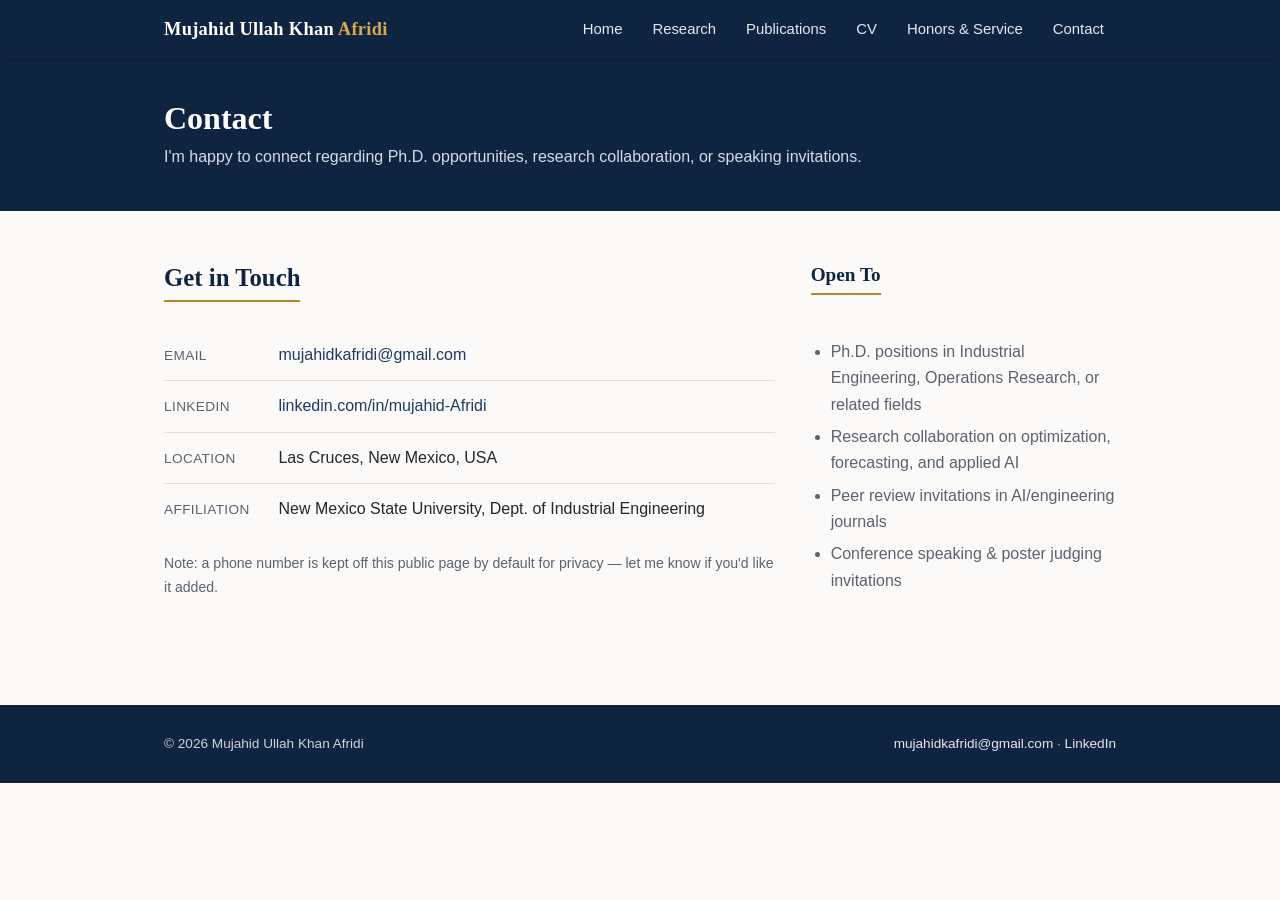
==== contact.html @ 0a48db90 "Add files via upload" ====
<!DOCTYPE html>
<html lang="en">
<head>
<meta charset="UTF-8">
<meta name="viewport" content="width=device-width, initial-scale=1.0">
<title>Contact | Mujahid Ullah Khan Afridi</title>
<link rel="stylesheet" href="style.css">
</head>
<body>

<header class="site-header">
  <div class="nav-wrap">
    <a href="index.html" class="site-title">Mujahid Ullah Khan <span>Afridi</span></a>
    <input type="checkbox" id="nav-toggle">
    <label for="nav-toggle" class="nav-toggle-label">&#9776;</label>
    <nav class="main-nav">
      <ul>
        <li><a href="index.html">Home</a></li>
        <li><a href="research.html">Research</a></li>
        <li><a href="publications.html">Publications</a></li>
        <li><a href="cv.html">CV</a></li>
        <li><a href="honors.html">Honors &amp; Service</a></li>
        <li><a href="contact.html">Contact</a></li>
      </ul>
    </nav>
  </div>
</header>

<div class="page-header">
  <div class="container">
    <h1>Contact</h1>
    <p>I'm happy to connect regarding Ph.D. opportunities, research collaboration, or speaking invitations.</p>
  </div>
</div>

<section>
  <div class="container two-col">
    <div>
      <h2>Get in Touch</h2>
      <ul class="contact-list">
        <li><span class="label">Email</span> <a href="mailto:mujahidkafridi@gmail.com">mujahidkafridi@gmail.com</a></li>
        <li><span class="label">LinkedIn</span> <a href="https://linkedin.com/in/mujahid-Afridi" target="_blank" rel="noopener">linkedin.com/in/mujahid-Afridi</a></li>
        <li><span class="label">Location</span> Las Cruces, New Mexico, USA</li>
        <li><span class="label">Affiliation</span> New Mexico State University, Dept. of Industrial Engineering</li>
      </ul>
      <p style="color:var(--text-muted); font-size:0.88rem; margin-top:18px;">
        Note: a phone number is kept off this public page by default for privacy — let me know if you'd like it added.
      </p>
    </div>
    <div>
      <h2 style="font-size:1.2rem;">Open To</h2>
      <ul class="plain">
        <li>Ph.D. positions in Industrial Engineering, Operations Research, or related fields</li>
        <li>Research collaboration on optimization, forecasting, and applied AI</li>
        <li>Peer review invitations in AI/engineering journals</li>
        <li>Conference speaking &amp; poster judging invitations</li>
      </ul>
    </div>
  </div>
</section>

<footer class="site-footer">
  <div class="container">
    <span>&copy; 2026 Mujahid Ullah Khan Afridi</span>
    <span><a href="mailto:mujahidkafridi@gmail.com">mujahidkafridi@gmail.com</a> &middot; <a href="https://linkedin.com/in/mujahid-Afridi" target="_blank" rel="noopener">LinkedIn</a></span>
  </div>
</footer>

<script src="main.js"></script>
</body>
</html>
---- style.css ----
/* ================= Base ================= */
:root {
  --navy: #0f2440;
  --navy-light: #1c3a63;
  --accent: #b3862c;
  --accent-light: #d9a94a;
  --bg: #fbfaf8;
  --bg-alt: #f2efe9;
  --text: #22282f;
  --text-muted: #5a6270;
  --border: #e2dfd7;
  --max-width: 1000px;
  --radius: 6px;
}

* { box-sizing: border-box; }

html { scroll-behavior: smooth; }

body {
  margin: 0;
  color: var(--text);
  background: var(--bg);
  line-height: 1.65;
  -webkit-font-smoothing: antialiased;
  font-family: "Helvetica Neue", Arial, sans-serif;
}

h1, h2, h3, h4 {
  font-family: "Georgia", "Iowan Old Style", "Palatino Linotype", serif;
  color: var(--navy);
  line-height: 1.25;
  margin-top: 0;
}

a { color: var(--navy-light); text-decoration: none; }
a:hover { color: var(--accent); text-decoration: underline; }

img { max-width: 100%; display: block; }

.container {
  max-width: var(--max-width);
  margin: 0 auto;
  padding: 0 24px;
}

/* ================= Header / Nav ================= */
header.site-header {
  background: var(--navy);
  color: #fff;
  position: sticky;
  top: 0;
  z-index: 100;
  box-shadow: 0 1px 6px rgba(0,0,0,0.15);
}

.nav-wrap {
  max-width: var(--max-width);
  margin: 0 auto;
  display: flex;
  align-items: center;
  justify-content: space-between;
  padding: 14px 24px;
}

.site-title {
  color: #fff;
  font-size: 1.15rem;
  font-weight: 700;
  letter-spacing: 0.3px;
  font-family: "Georgia", serif;
}
.site-title span { color: var(--accent-light); }
.site-title:hover { text-decoration: none; color: #fff; }

nav.main-nav ul {
  list-style: none;
  display: flex;
  gap: 6px;
  margin: 0;
  padding: 0;
  flex-wrap: wrap;
}

nav.main-nav a {
  color: #e7e9ee;
  padding: 8px 12px;
  border-radius: var(--radius);
  font-size: 0.93rem;
  font-weight: 500;
}

nav.main-nav a:hover,
nav.main-nav a.active {
  background: rgba(255,255,255,0.12);
  color: #fff;
  text-decoration: none;
}

#nav-toggle { display: none; }
.nav-toggle-label {
  display: none;
  color: #fff;
  font-size: 1.5rem;
  cursor: pointer;
}

@media (max-width: 720px) {
  .nav-toggle-label { display: block; }
  nav.main-nav {
    width: 100%;
    display: none;
  }
  nav.main-nav ul {
    flex-direction: column;
    padding: 10px 0 4px;
  }
  #nav-toggle:checked ~ nav.main-nav { display: block; }
  .nav-wrap { flex-wrap: wrap; }
}

/* ================= Hero ================= */
.hero {
  background: linear-gradient(135deg, var(--navy) 0%, var(--navy-light) 100%);
  color: #f5f6f8;
  padding: 64px 0 56px;
}
.hero .container {
  display: flex;
  align-items: center;
  gap: 40px;
  flex-wrap: wrap;
}
.hero-text { flex: 1 1 380px; }
.hero-photo {
  flex: 0 0 auto;
  width: 168px;
  height: 168px;
  border-radius: 50%;
  background: rgba(255,255,255,0.08);
  border: 3px solid var(--accent-light);
  display: flex;
  align-items: center;
  justify-content: center;
  color: rgba(255,255,255,0.55);
  font-size: 0.8rem;
  text-align: center;
  overflow: hidden;
}
.hero h1 {
  color: #fff;
  font-size: 2.1rem;
  margin-bottom: 6px;
}
.hero .tagline {
  color: var(--accent-light);
  font-size: 1.05rem;
  font-weight: 600;
  margin-bottom: 16px;
}
.hero p.lede {
  color: #dfe3ea;
  font-size: 1.02rem;
  max-width: 60ch;
}
.hero .cta-row {
  margin-top: 22px;
  display: flex;
  gap: 12px;
  flex-wrap: wrap;
}

.btn {
  display: inline-block;
  padding: 10px 20px;
  border-radius: var(--radius);
  font-weight: 600;
  font-size: 0.92rem;
  border: 1.5px solid var(--accent-light);
  color: #fff;
}
.btn:hover { background: var(--accent-light); color: var(--navy); text-decoration: none; }
.btn.btn-solid {
  background: var(--accent-light);
  color: var(--navy);
}
.btn.btn-solid:hover { background: #fff; border-color: #fff; }

/* ================= Sections ================= */
section { padding: 52px 0; }
section.alt { background: var(--bg-alt); }
section h2 {
  font-size: 1.55rem;
  border-bottom: 2px solid var(--accent);
  display: inline-block;
  padding-bottom: 6px;
  margin-bottom: 28px;
}
.section-intro {
  color: var(--text-muted);
  max-width: 68ch;
  margin-bottom: 28px;
}

.page-header {
  background: var(--navy);
  color: #fff;
  padding: 40px 0;
}
.page-header h1 { color: #fff; margin-bottom: 6px; }
.page-header p { color: #d7dce5; margin: 0; }

/* ================= Cards / Grid ================= */
.grid {
  display: grid;
  grid-template-columns: repeat(auto-fit, minmax(260px, 1fr));
  gap: 22px;
}

.card {
  background: #fff;
  border: 1px solid var(--border);
  border-radius: var(--radius);
  padding: 22px;
  transition: box-shadow 0.15s, transform 0.15s;
}
.card:hover { box-shadow: 0 4px 18px rgba(15,36,64,0.08); transform: translateY(-2px); }
.card h3 { font-size: 1.08rem; margin-bottom: 8px; }
.card .meta {
  color: var(--accent);
  font-weight: 600;
  font-size: 0.82rem;
  text-transform: uppercase;
  letter-spacing: 0.4px;
  margin-bottom: 8px;
}
.card p { color: var(--text-muted); font-size: 0.95rem; margin: 0 0 10px; }
.card .tags { display: flex; flex-wrap: wrap; gap: 6px; margin-top: 10px; }
.tag {
  background: var(--bg-alt);
  border: 1px solid var(--border);
  color: var(--text-muted);
  font-size: 0.76rem;
  padding: 3px 9px;
  border-radius: 999px;
}

/* ================= Publications ================= */
.pub-list { list-style: none; padding: 0; margin: 0; }
.pub-list li {
  padding: 18px 0;
  border-bottom: 1px solid var(--border);
}
.pub-list li:first-child { padding-top: 0; }
.pub-list .pub-title { font-weight: 700; color: var(--navy); font-size: 1rem; }
.pub-list .pub-meta { color: var(--text-muted); font-size: 0.9rem; margin-top: 4px; }
.pub-list .pub-status {
  display: inline-block;
  margin-top: 6px;
  font-size: 0.76rem;
  font-weight: 700;
  text-transform: uppercase;
  letter-spacing: 0.3px;
  padding: 2px 9px;
  border-radius: 999px;
  background: var(--bg-alt);
  color: var(--accent);
  border: 1px solid var(--border);
}

/* ================= Timeline (Honors/Presentations) ================= */
.timeline { list-style: none; padding: 0; margin: 0; }
.timeline li {
  position: relative;
  padding: 4px 0 26px 26px;
  border-left: 2px solid var(--border);
}
.timeline li:last-child { border-color: transparent; padding-bottom: 0; }
.timeline li::before {
  content: "";
  position: absolute;
  left: -6px;
  top: 6px;
  width: 10px;
  height: 10px;
  border-radius: 50%;
  background: var(--accent);
}
.timeline .t-title { font-weight: 700; color: var(--navy); }
.timeline .t-org { color: var(--text-muted); font-size: 0.92rem; }
.timeline .t-date {
  float: right;
  color: var(--text-muted);
  font-size: 0.82rem;
}

/* ================= CV page ================= */
.cv-embed {
  width: 100%;
  height: 82vh;
  border: 1px solid var(--border);
  border-radius: var(--radius);
  background: #fff;
}

/* ================= Contact ================= */
.contact-list { list-style: none; padding: 0; margin: 0; }
.contact-list li {
  padding: 12px 0;
  border-bottom: 1px solid var(--border);
  font-size: 1rem;
}
.contact-list li:last-child { border-bottom: none; }
.contact-list .label {
  display: inline-block;
  width: 110px;
  color: var(--text-muted);
  font-size: 0.85rem;
  text-transform: uppercase;
  letter-spacing: 0.4px;
}

/* ================= Footer ================= */
footer.site-footer {
  background: var(--navy);
  color: #cfd4dd;
  padding: 28px 0;
  margin-top: 40px;
  font-size: 0.85rem;
}
footer.site-footer .container {
  display: flex;
  justify-content: space-between;
  flex-wrap: wrap;
  gap: 10px;
}
footer.site-footer a { color: #e7e9ee; }

/* ================= Misc ================= */
.two-col {
  display: grid;
  grid-template-columns: 2fr 1fr;
  gap: 36px;
}
@media (max-width: 720px) {
  .two-col { grid-template-columns: 1fr; }
  .hero .container { text-align: center; justify-content: center; }
  .hero .cta-row { justify-content: center; }
}

ul.plain { padding-left: 20px; color: var(--text-muted); }
ul.plain li { margin-bottom: 6px; }

.badge-row { display: flex; gap: 10px; flex-wrap: wrap; margin-top: 18px; }
.stat {
  background: rgba(255,255,255,0.07);
  border: 1px solid rgba(255,255,255,0.15);
  border-radius: var(--radius);
  padding: 10px 16px;
  text-align: center;
}
.stat .num { font-size: 1.3rem; font-weight: 700; color: var(--accent-light); display:block; }
.stat .label { font-size: 0.75rem; color: #d7dce5; }
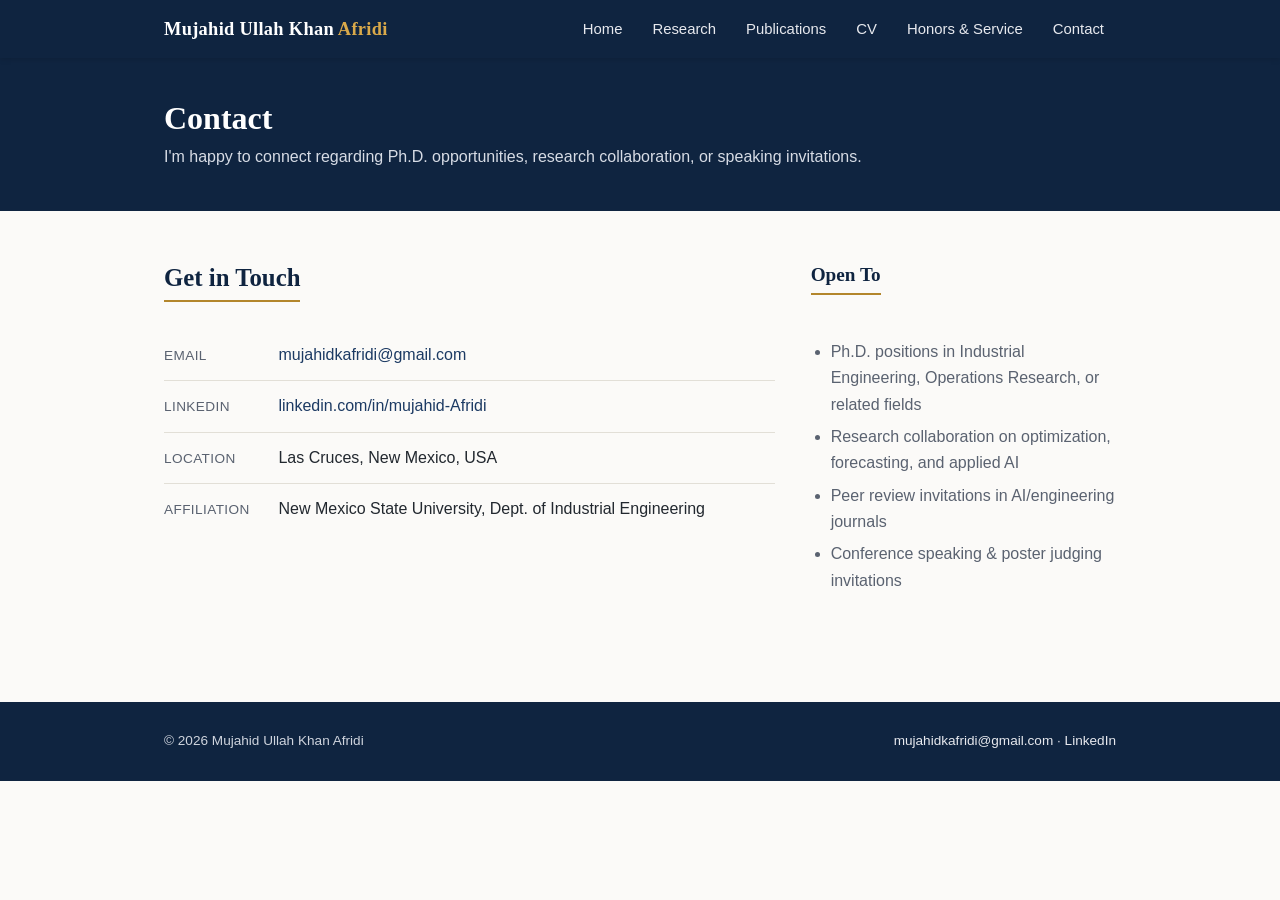
==== commit 8c22915f: "Remove privacy note from contact.html Removed note about phone number privacy from contact page." ====
--- a/contact.html
+++ b/contact.html
@@ -44,7 +44,6 @@
         <li><span class="label">Affiliation</span> New Mexico State University, Dept. of Industrial Engineering</li>
       </ul>
       <p style="color:var(--text-muted); font-size:0.88rem; margin-top:18px;">
-        Note: a phone number is kept off this public page by default for privacy — let me know if you'd like it added.
       </p>
     </div>
     <div>
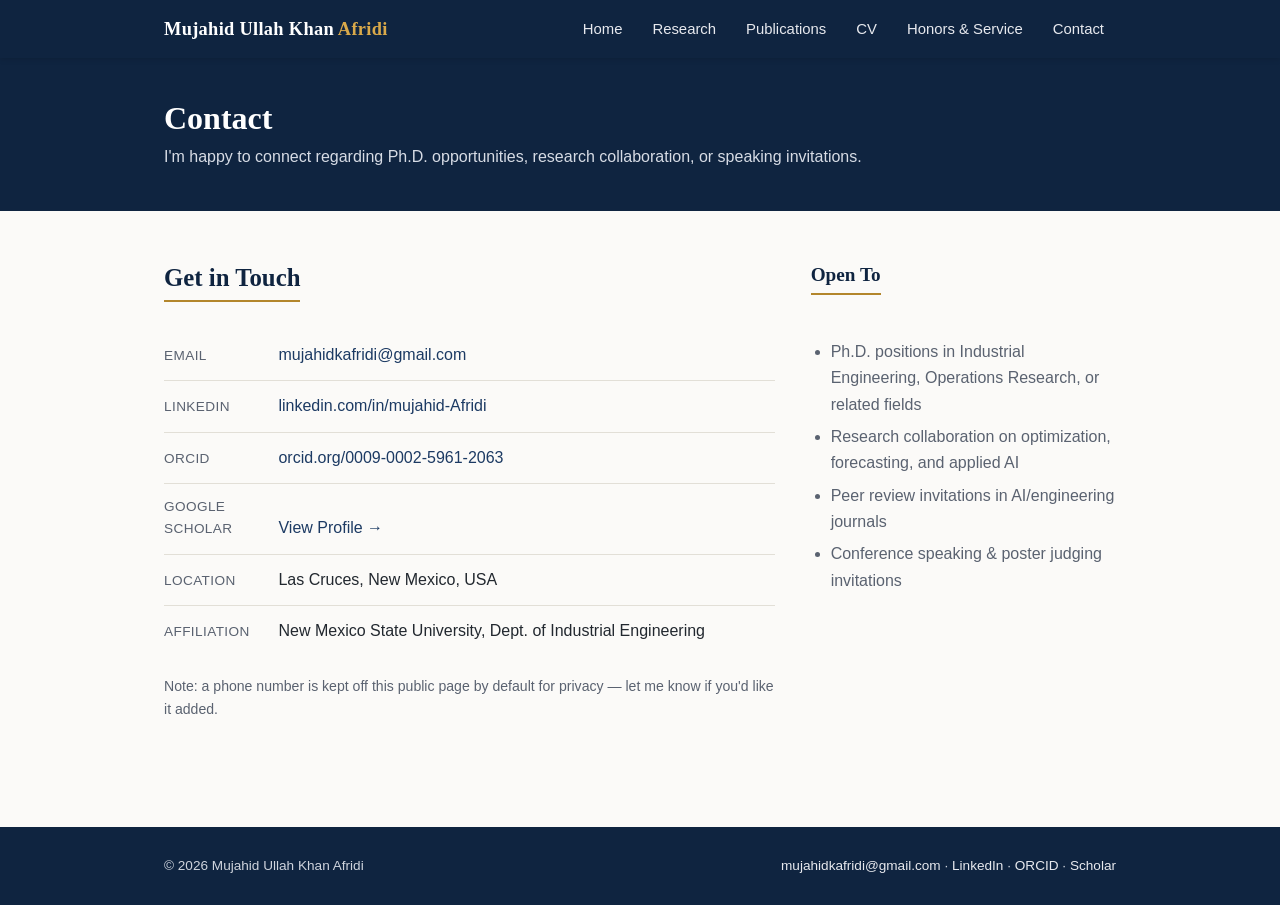
==== commit 23044304: "Update contact.html" ====
--- a/contact.html
+++ b/contact.html
@@ -40,10 +40,13 @@
       <ul class="contact-list">
         <li><span class="label">Email</span> <a href="mailto:mujahidkafridi@gmail.com">mujahidkafridi@gmail.com</a></li>
         <li><span class="label">LinkedIn</span> <a href="https://linkedin.com/in/mujahid-Afridi" target="_blank" rel="noopener">linkedin.com/in/mujahid-Afridi</a></li>
+        <li><span class="label">ORCID</span> <a href="https://orcid.org/0009-0002-5961-2063" target="_blank" rel="noopener">orcid.org/0009-0002-5961-2063</a></li>
+        <li><span class="label">Google Scholar</span> <a href="https://scholar.google.com/citations?user=NAy6OeEAAAAJ&hl=en" target="_blank" rel="noopener">View Profile &rarr;</a></li>
         <li><span class="label">Location</span> Las Cruces, New Mexico, USA</li>
         <li><span class="label">Affiliation</span> New Mexico State University, Dept. of Industrial Engineering</li>
       </ul>
       <p style="color:var(--text-muted); font-size:0.88rem; margin-top:18px;">
+        Note: a phone number is kept off this public page by default for privacy — let me know if you'd like it added.
       </p>
     </div>
     <div>
@@ -61,7 +64,7 @@
 <footer class="site-footer">
   <div class="container">
     <span>&copy; 2026 Mujahid Ullah Khan Afridi</span>
-    <span><a href="mailto:mujahidkafridi@gmail.com">mujahidkafridi@gmail.com</a> &middot; <a href="https://linkedin.com/in/mujahid-Afridi" target="_blank" rel="noopener">LinkedIn</a></span>
+    <span><a href="mailto:mujahidkafridi@gmail.com">mujahidkafridi@gmail.com</a> &middot; <a href="https://linkedin.com/in/mujahid-Afridi" target="_blank" rel="noopener">LinkedIn</a> &middot; <a href="https://orcid.org/0009-0002-5961-2063" target="_blank" rel="noopener">ORCID</a> &middot; <a href="https://scholar.google.com/citations?user=NAy6OeEAAAAJ&hl=en" target="_blank" rel="noopener">Scholar</a></span>
   </div>
 </footer>
 
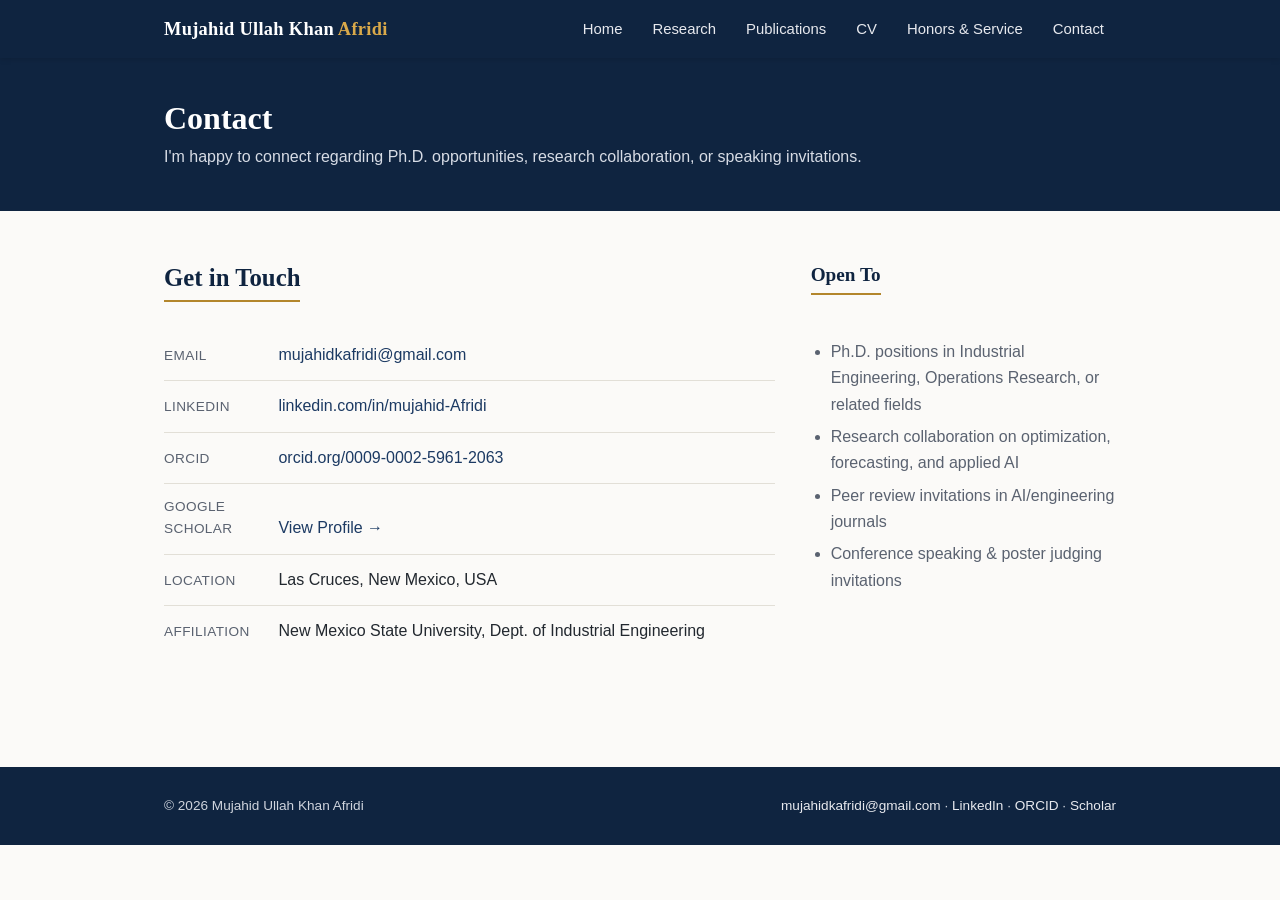
==== commit 179f4611: "Remove privacy note from contact.html Removed note about phone number privacy from contact page." ====
--- a/contact.html
+++ b/contact.html
@@ -46,7 +46,6 @@
         <li><span class="label">Affiliation</span> New Mexico State University, Dept. of Industrial Engineering</li>
       </ul>
       <p style="color:var(--text-muted); font-size:0.88rem; margin-top:18px;">
-        Note: a phone number is kept off this public page by default for privacy — let me know if you'd like it added.
       </p>
     </div>
     <div>
